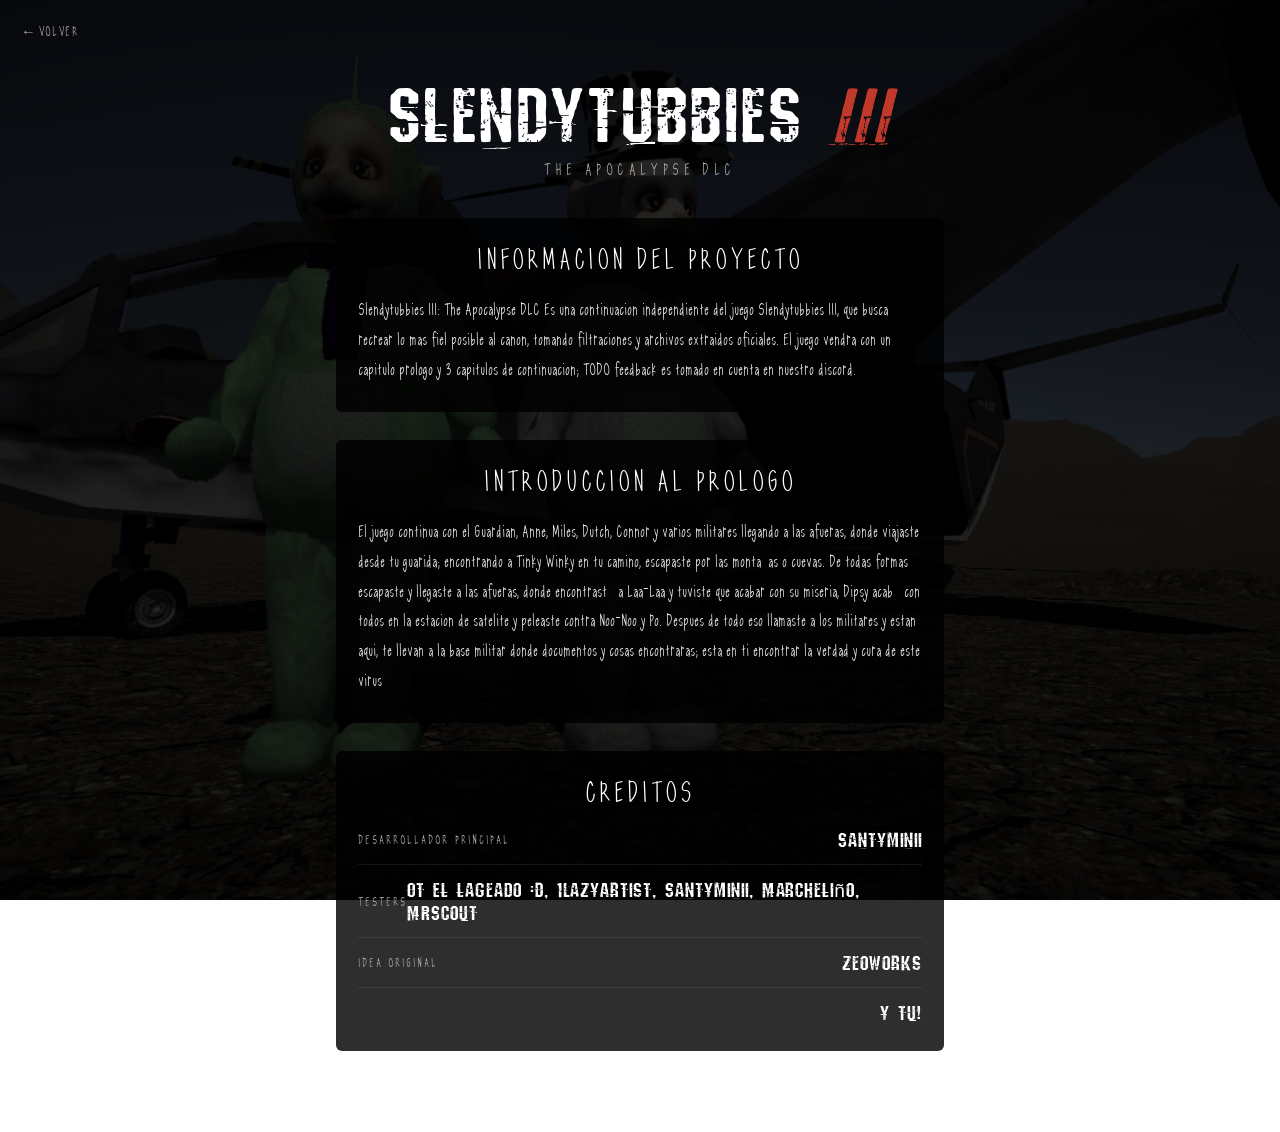
==== info.html @ 7eb752d6 "Add files via upload" ====
<!DOCTYPE html>
<html lang="es">
<head>
  <meta charset="UTF-8" />
  <meta name="viewport" content="width=device-width, initial-scale=1.0" />
  <title>Slendytubbies III — Info</title>
  <link rel="stylesheet" href="info.css" />
  <link rel="preconnect" href="https://fonts.googleapis.com" />
  <link rel="preconnect" href="https://fonts.gstatic.com" crossorigin />
  <link href="https://fonts.googleapis.com/css2?family=Share+Tech&display=swap" rel="stylesheet" />
</head>
<body>

  <div class="bg-wrapper">
    <img src="background2.jpg" alt="" class="bg-image" aria-hidden="true" />
    <div class="bg-overlay"></div>
  </div>

  <a href="index.html" class="btn-back">← VOLVER</a>

  <main class="main-content">

    <!-- TÍTULO PRINCIPAL -->
    <header class="game-header">
      <h1 class="game-title">Slendytubbies <span class="roman">III</span></h1>
      <p class="game-subtitle">THE APOCALYPSE DLC</p>
    </header>

    <!-- INFORMACIÓN DEL PROYECTO -->
    <section class="info-card">
      <h2 class="card-title">INFORMACION DEL PROYECTO</h2>
      <div class="card-text">
        <p>Slendytubbies III: The Apocalypse DLC Es una continuacion independiente del juego Slendytubbies III, que busca recrear lo mas fiel posible al canon, tomando filtraciones y archivos extraidos oficiales. El juego vendra con un capitulo prologo y 3 capitulos de continuacion; TODO feedback es tomado en cuenta en nuestro discord.  </p>
      </div>
    </section>

    <!-- INTRODUCCION AL PRÓLOGO -->
    <section class="info-card">
      <h2 class="card-title">INTRODUCCION AL PROLOGO</h2>
      <div class="card-text">
        <p>El juego continua con el Guardian, Anne, Miles, Dutch, Connor y varios militares llegando a las afueras, donde viajaste desde tu guarida; encontrando a Tinky Winky en tu camino, escapaste por las montañas o cuevas. De todas formas escapaste y llegaste a las afueras, donde encontrasté a Laa-Laa y tuviste que acabar con su miseria, Dipsy acabó con todos en la estacion de satelite y peleaste contra Noo-Noo y Po. Despues de todo eso llamaste a los militares y estan aqui, te llevan a la base militar donde documentos y cosas encontraras; esta en ti encontrar la verdad y cura de este virus</p>
      </div>
    </section>

    <!-- CRÉDITOS -->
    <section class="info-card">
      <h2 class="card-title">CREDITOS</h2>
      <div class="credits-grid">
        <div class="credit-item">
          <span class="credit-role">DESARROLLADOR PRINCIPAL</span>
          <span class="credit-name">Santyminii</span>
        </div>
        <div class="credit-item">
          <span class="credit-role">Testers</span>
          <span class="credit-name">OT El lageado :D, 1LazyArtist, Santyminii, Marcheliño, MRScout</span>
        </div>
        <div class="credit-item">
          <span class="credit-role">Idea Original</span>
          <span class="credit-name">ZeoWorks</span>
        </div>
        <div class="credit-item">
          <span class="credit-role"></span>
          <span class="credit-name">y tu!</span>
          
        </div>
      </div>
    </section>

  </main>

</body>
</html>
---- info.css ----
/* =============================================
   SANTYMINII — info.css
   ============================================= */

*, *::before, *::after {
  box-sizing: border-box;
  margin: 0;
  padding: 0;
}

@font-face {
  font-family: 'Eordeoghlakat';
  src: url('Eordeoghlakat.ttf') format('truetype');
  font-weight: normal;
  font-style: normal;
}

@font-face {
  font-family: 'LDSlender';
  src: url('ldslender.ttf') format('truetype');
  font-weight: normal;
  font-style: normal;
}

body {
  font-family: 'LDSlender', sans-serif;
  min-height: 100vh;
  color: #ffffff;
  position: relative;
  overflow-x: hidden;
}

a { text-decoration: none; color: inherit; }
img { display: block; max-width: 100%; }

/* ---- Background ---- */
.bg-wrapper {
  position: fixed;
  inset: 0;
  z-index: -1;
}

.bg-image {
  width: 100%;
  height: 100%;
  object-fit: cover;
  object-position: center;
}

.bg-overlay {
  position: absolute;
  inset: 0;
  background: rgba(0, 0, 0, 0.65);
}

/* ---- Botón volver ---- */
.btn-back {
  display: inline-block;
  margin: 24px 0 0 24px;
  font-family: 'LDSlender', monospace;
  font-size: 0.9rem;
  letter-spacing: 0.1em;
  color: #aaaaaa;
  transition: color 0.2s, transform 0.2s;
}

.btn-back:hover {
  color: #ffffff;
  transform: translateX(-3px);
}

/* =============================================
   MAIN
   ============================================= */
.main-content {
  max-width: 640px;
  margin: 0 auto;
  padding: 20px 16px 80px;
  display: flex;
  flex-direction: column;
  gap: 28px;
  align-items: center;
}

/* =============================================
   TÍTULO PRINCIPAL
   ============================================= */
.game-header {
  text-align: center;
  padding: 20px 0 10px;
}

.game-title {
  font-family: 'Eordeoghlakat', sans-serif;
  font-size: clamp(2.8rem, 10vw, 4.5rem);
  font-weight: normal;
  color: #ffffff;
  letter-spacing: 0.04em;
  line-height: 1;
}

.roman {
  color: #c0392b;
  font-style: italic;
}

.game-subtitle {
  font-family: 'LDSlender', monospace;
  font-size: clamp(0.85rem, 3vw, 1.1rem);
  letter-spacing: 0.25em;
  color: #aaaaaa;
  margin-top: 8px;
  text-transform: uppercase;
}

/* =============================================
   CARDS
   ============================================= */
.info-card {
  background: rgba(0, 0, 0, 0.82);
  border-radius: 6px;
  padding: 26px 22px;
  width: 100%;
}

.card-title {
  font-family: 'LDSlender', sans-serif;
  font-size: clamp(1.4rem, 5vw, 1.9rem);
  font-weight: normal;
  text-align: center;
  letter-spacing: 0.1em;
  color: #ffffff;
  margin-bottom: 18px;
  text-transform: uppercase;
}

.card-text {
  display: flex;
  flex-direction: column;
  gap: 12px;
}

.card-text p {
  font-family: 'LDSlender', sans-serif;
  font-size: 1.1rem;
  line-height: 1.7;
  color: #e8e8e8;
}

/* =============================================
   CRÉDITOS
   ============================================= */
.credits-grid {
  display: flex;
  flex-direction: column;
  gap: 14px;
}

.credit-item {
  display: flex;
  justify-content: space-between;
  align-items: center;
  border-bottom: 1px solid rgba(255,255,255,0.08);
  padding-bottom: 12px;
}

.credit-item:last-child {
  border-bottom: none;
  padding-bottom: 0;
}

.credit-role {
  font-family: 'LDSlender', monospace;
  font-size: 0.85rem;
  letter-spacing: 0.15em;
  color: #aaaaaa;
  text-transform: uppercase;
}

.credit-name {
  font-family: 'Eordeoghlakat', sans-serif;
  font-size: 1.2rem;
  color: #ffffff;
  letter-spacing: 0.05em;
}
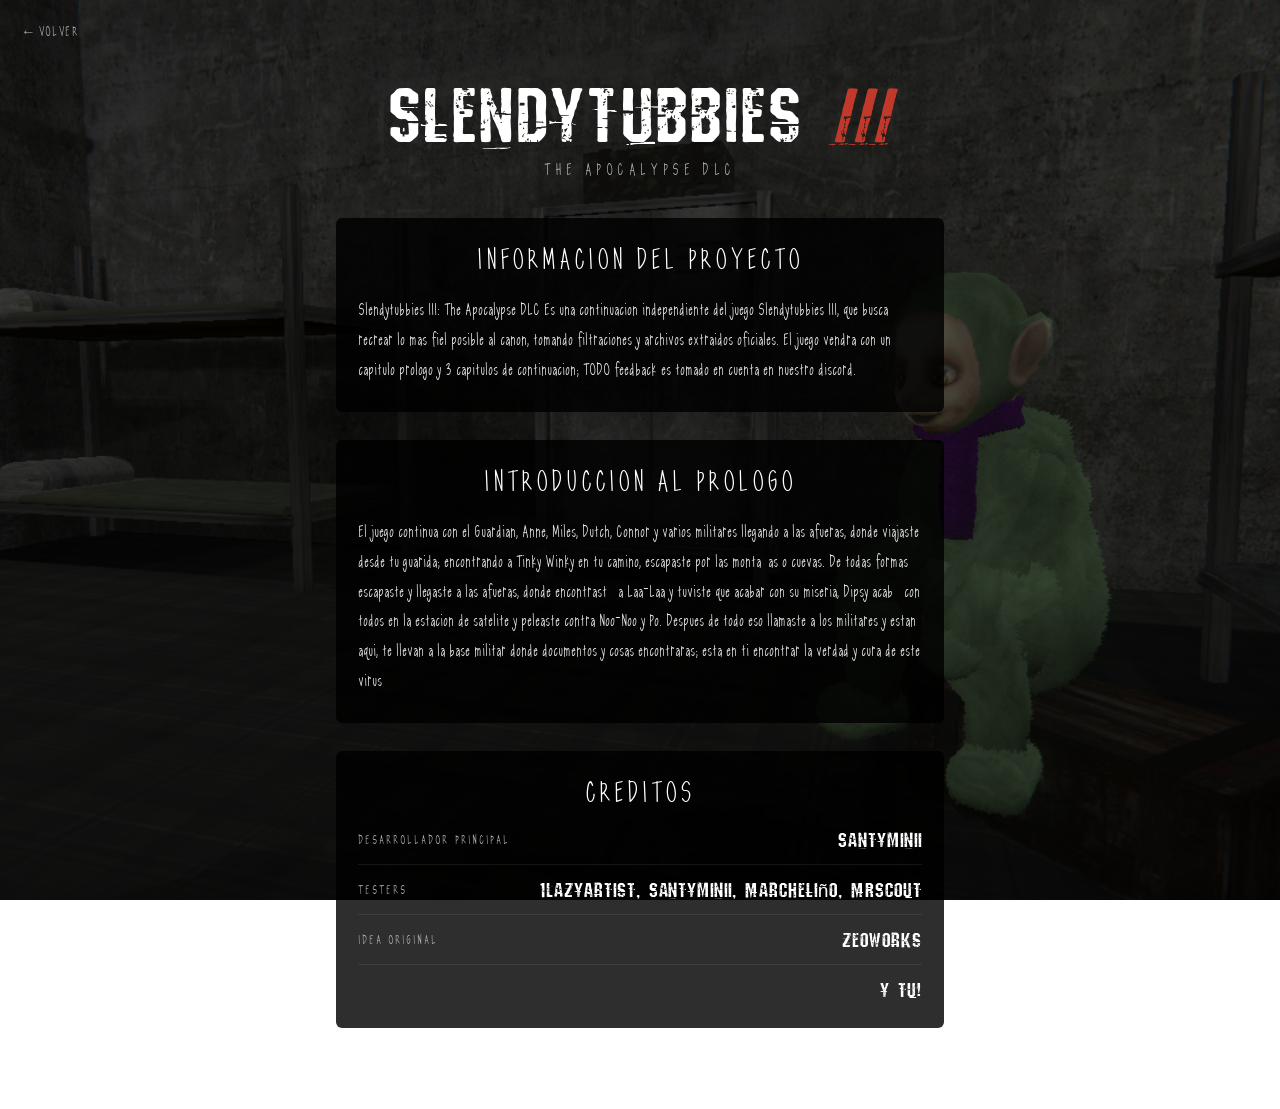
==== commit 029e69ae: "Remove ??? from credit list" ====
--- a/info.html
+++ b/info.html
@@ -52,7 +52,7 @@
         </div>
         <div class="credit-item">
           <span class="credit-role">Testers</span>
-          <span class="credit-name">OT El lageado :D, 1LazyArtist, Santyminii, Marcheliño, MRScout</span>
+          <span class="credit-name">1LazyArtist, Santyminii, Marcheliño, MRScout</span>
         </div>
         <div class="credit-item">
           <span class="credit-role">Idea Original</span>
